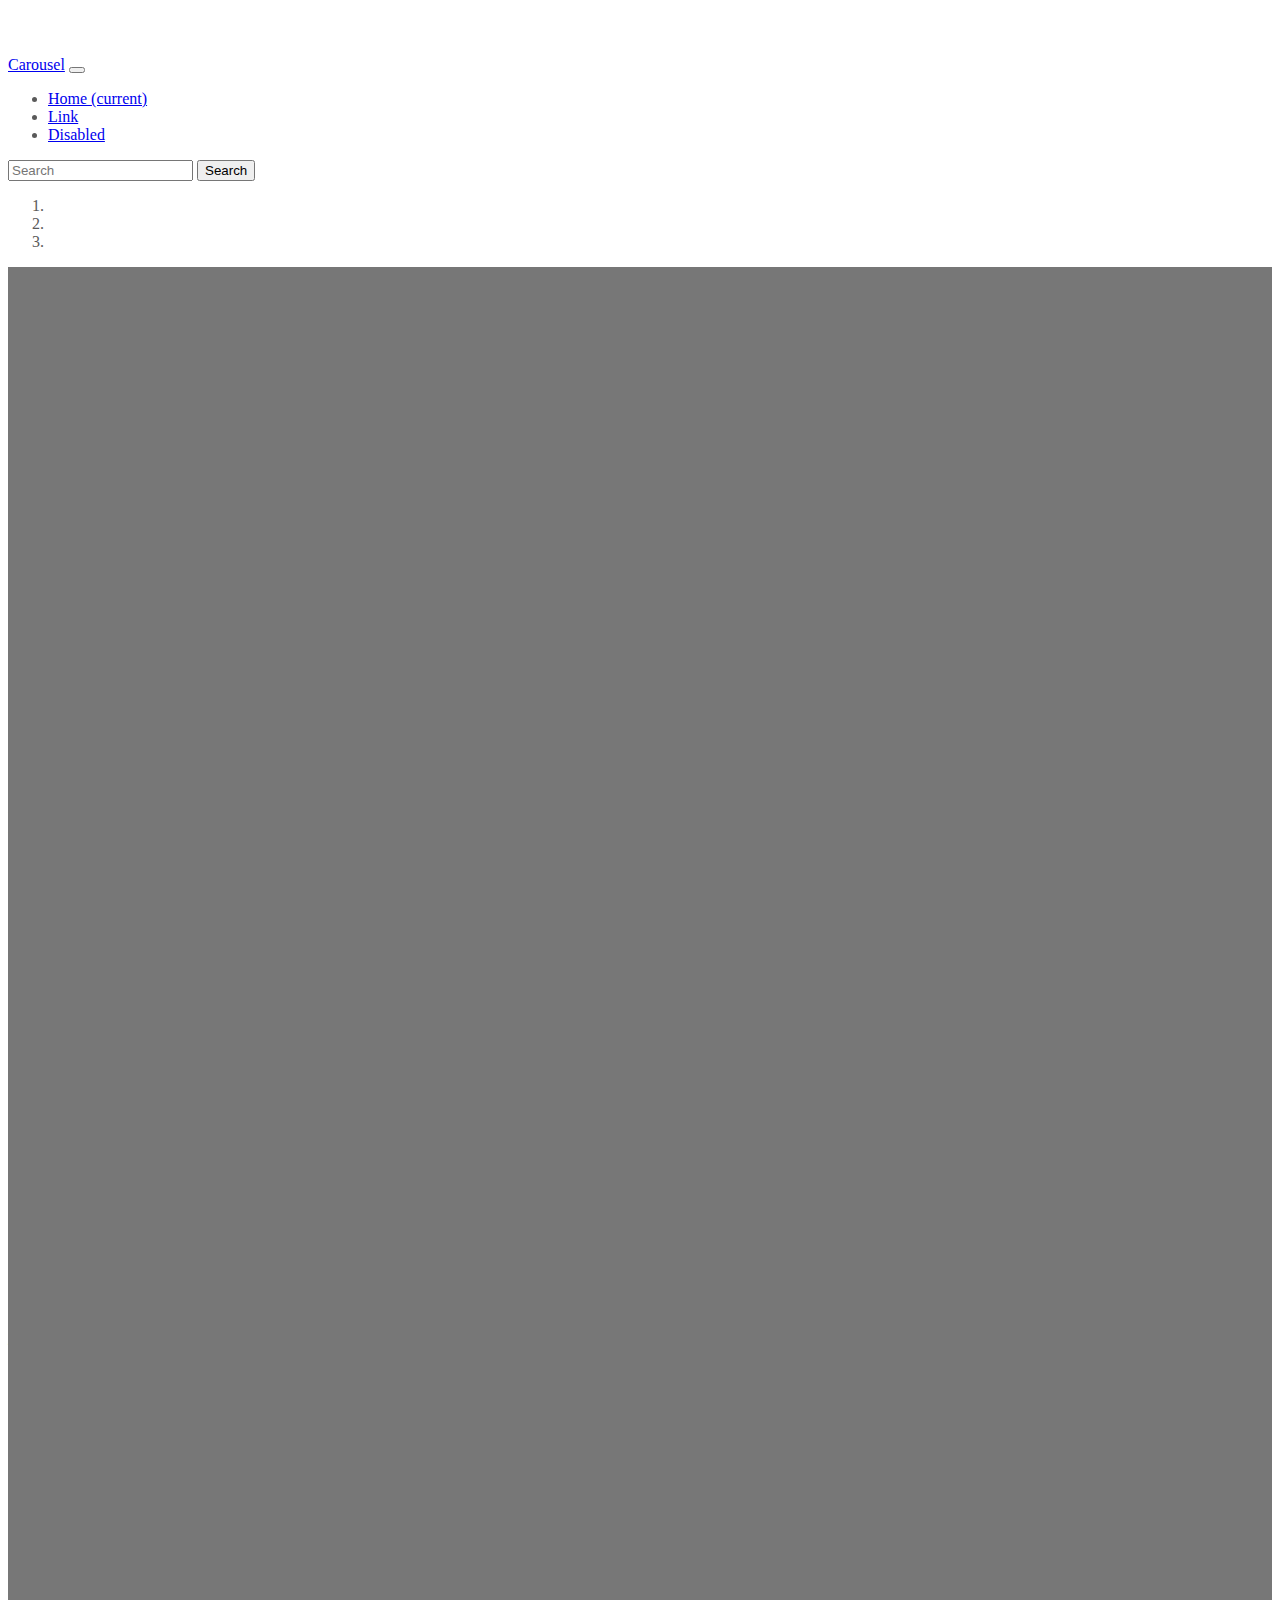
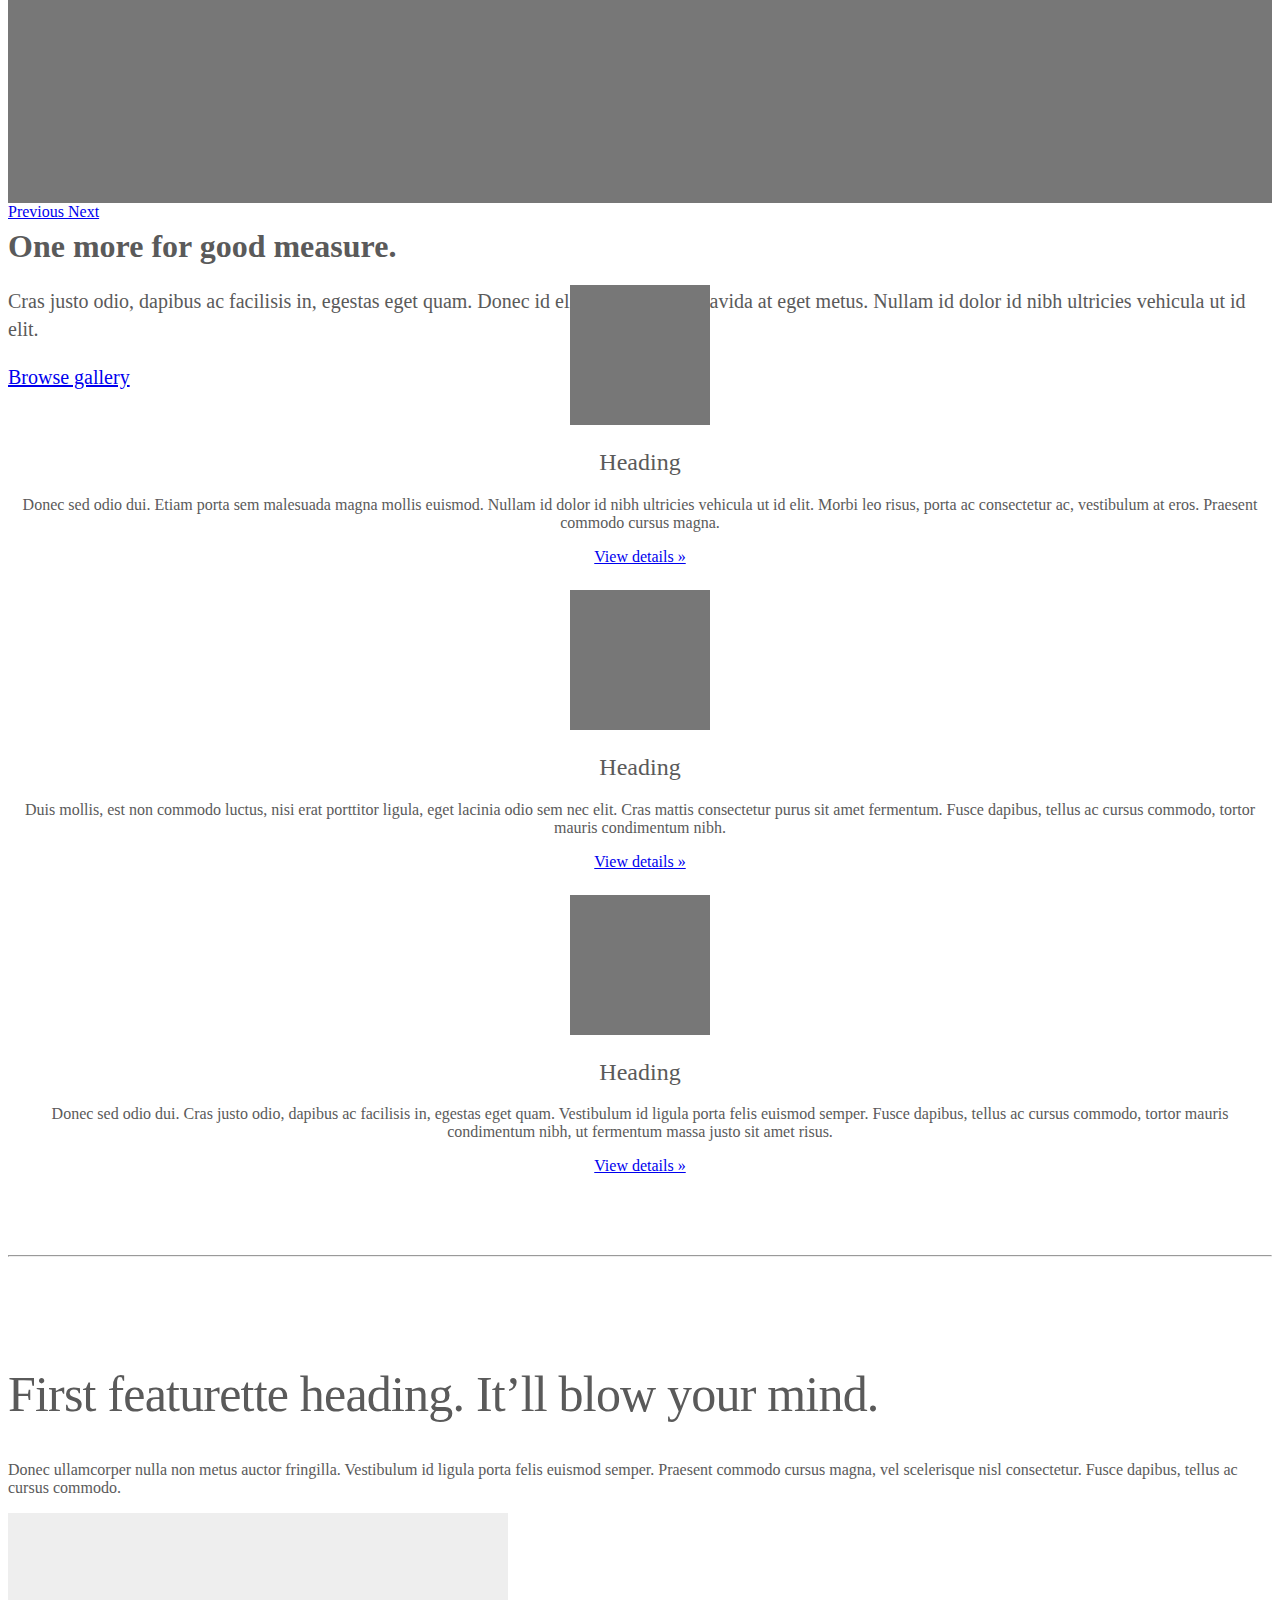
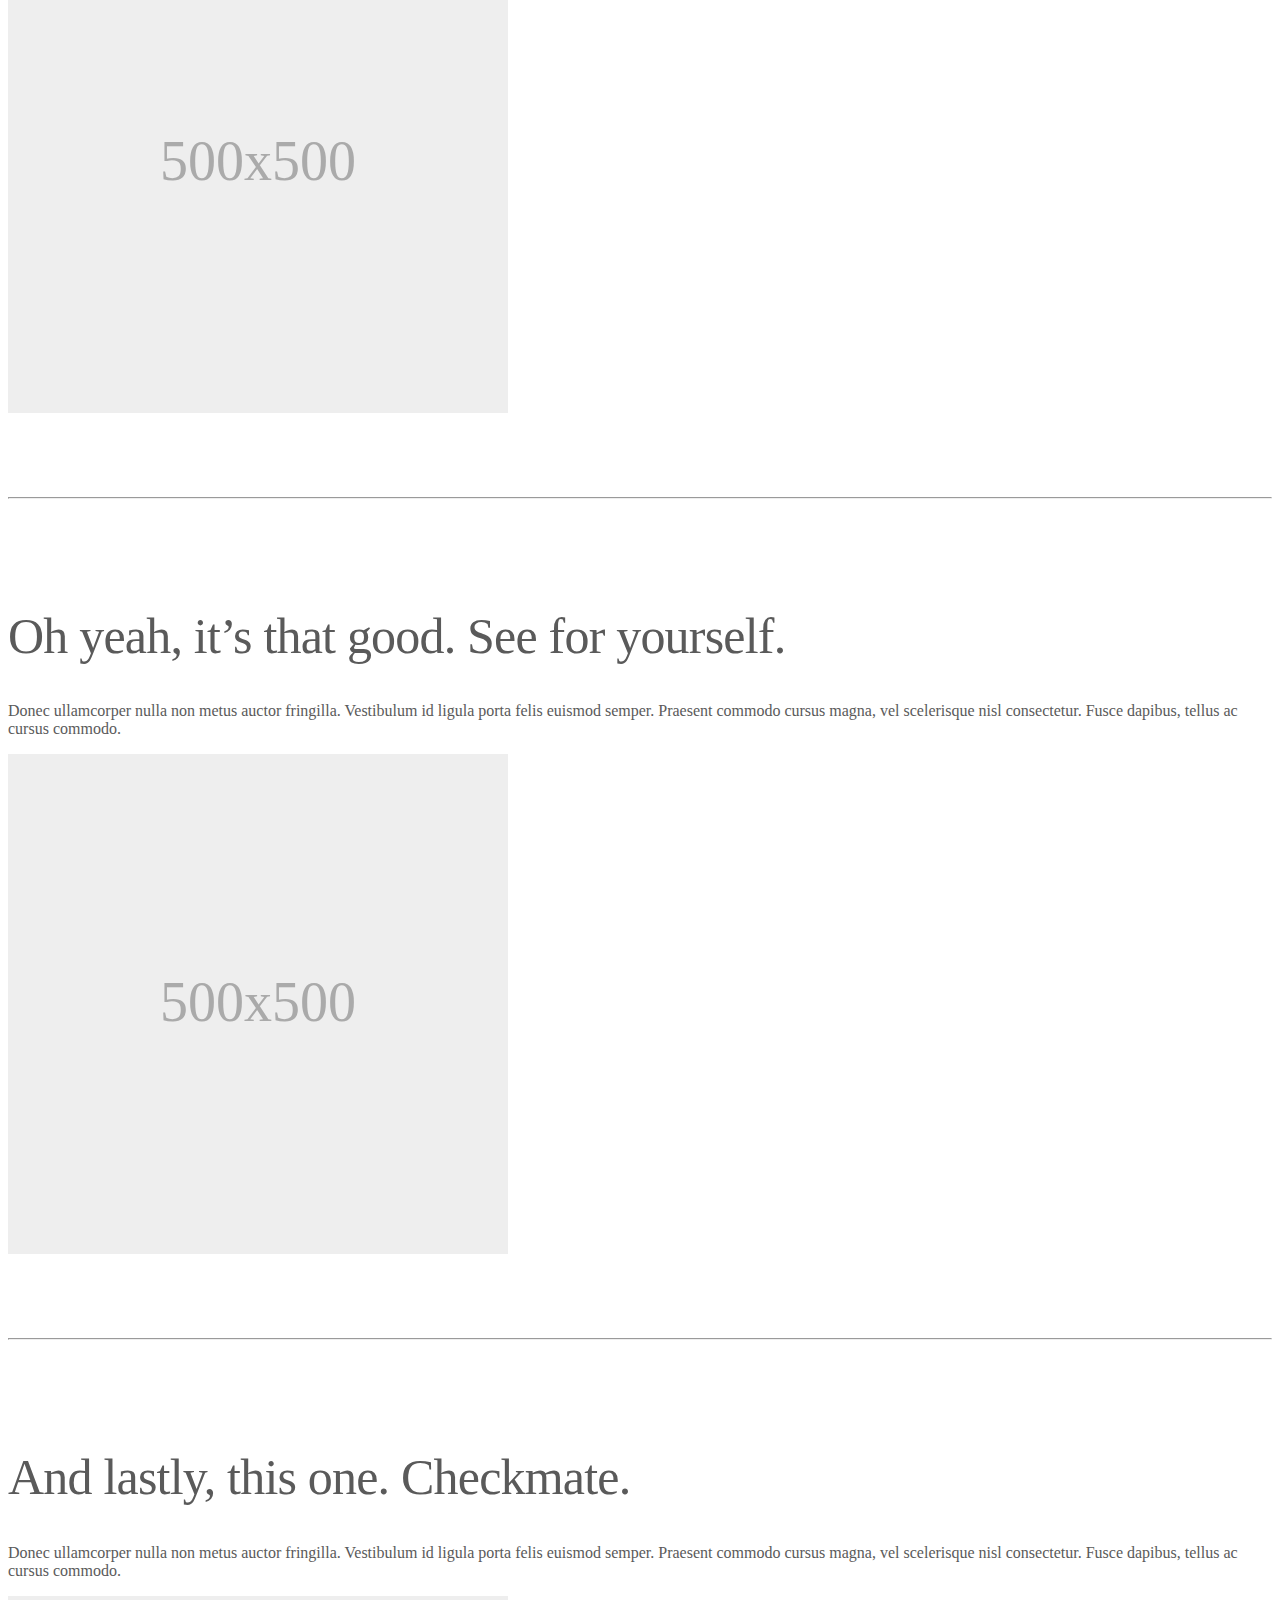
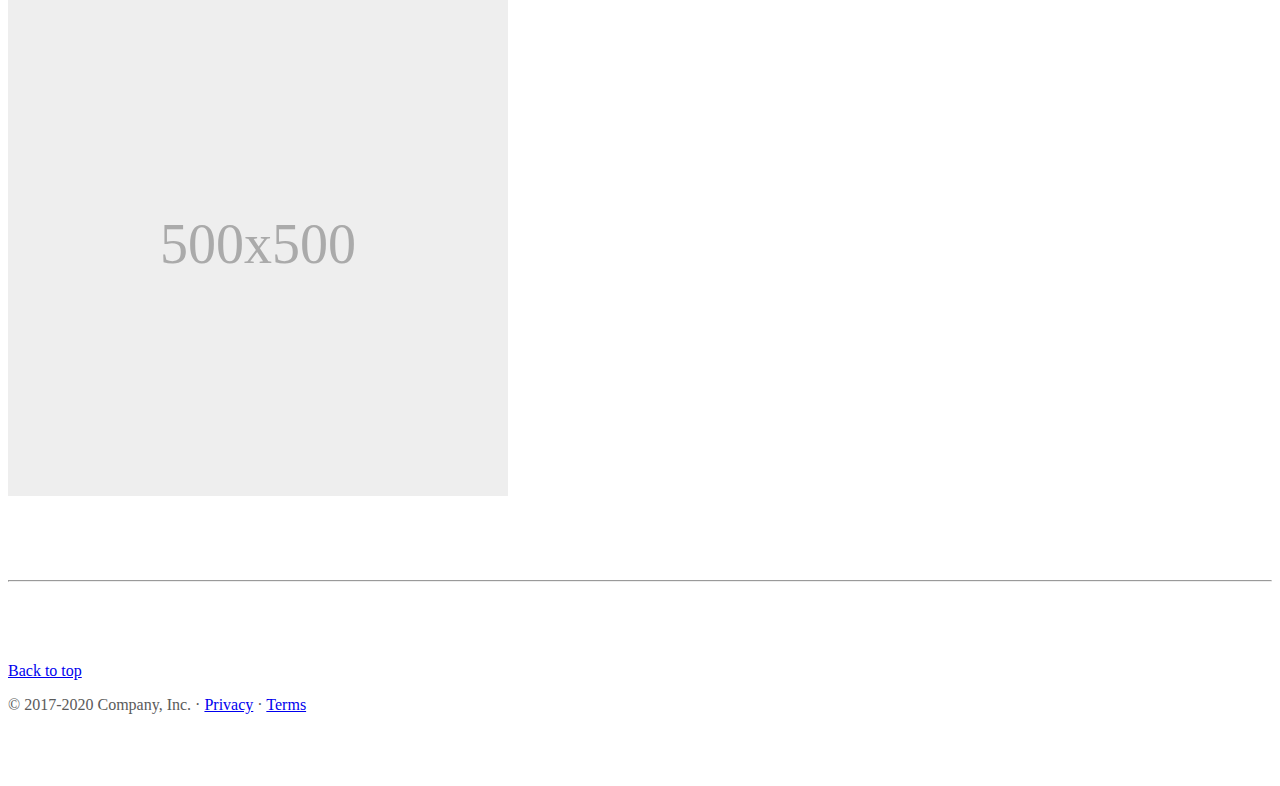
==== index.html @ 2aa05331 "Add files via upload" ====
<!doctype html>
<html lang="en">
  <head>
    <meta charset="utf-8">
    <meta name="viewport" content="width=device-width, initial-scale=1, shrink-to-fit=no">
    <meta name="description" content="">
    <meta name="author" content="Mark Otto, Jacob Thornton, and Bootstrap contributors">
    <meta name="generator" content="Jekyll v4.1.1">
    <title>Carousel Template · Bootstrap</title>

    <link rel="canonical" href="https://getbootstrap.com/docs/4.5/examples/carousel/">

    <!-- Bootstrap core CSS -->
<link href="../assets/dist/css/bootstrap.min.css" rel="stylesheet">

    <style>
      .bd-placeholder-img {
        font-size: 1.125rem;
        text-anchor: middle;
        -webkit-user-select: none;
        -moz-user-select: none;
        -ms-user-select: none;
        user-select: none;
      }

      @media (min-width: 768px) {
        .bd-placeholder-img-lg {
          font-size: 3.5rem;
        }
      }
    </style>
    <!-- Custom styles for this template -->
    <link href="carousel.css" rel="stylesheet">
  </head>
  <body>
    <header>
  <nav class="navbar navbar-expand-md navbar-dark fixed-top bg-dark">
    <a class="navbar-brand" href="#">Carousel</a>
    <button class="navbar-toggler" type="button" data-toggle="collapse" data-target="#navbarCollapse" aria-controls="navbarCollapse" aria-expanded="false" aria-label="Toggle navigation">
      <span class="navbar-toggler-icon"></span>
    </button>
    <div class="collapse navbar-collapse" id="navbarCollapse">
      <ul class="navbar-nav mr-auto">
        <li class="nav-item active">
          <a class="nav-link" href="#">Home <span class="sr-only">(current)</span></a>
        </li>
        <li class="nav-item">
          <a class="nav-link" href="#">Link</a>
        </li>
        <li class="nav-item">
          <a class="nav-link disabled" href="#" tabindex="-1" aria-disabled="true">Disabled</a>
        </li>
      </ul>
      <form class="form-inline mt-2 mt-md-0">
        <input class="form-control mr-sm-2" type="text" placeholder="Search" aria-label="Search">
        <button class="btn btn-outline-success my-2 my-sm-0" type="submit">Search</button>
      </form>
    </div>
  </nav>
</header>

<main role="main">

  <div id="myCarousel" class="carousel slide" data-ride="carousel">
    <ol class="carousel-indicators">
      <li data-target="#myCarousel" data-slide-to="0" class="active"></li>
      <li data-target="#myCarousel" data-slide-to="1"></li>
      <li data-target="#myCarousel" data-slide-to="2"></li>
    </ol>
    <div class="carousel-inner">
      <div class="carousel-item active">
        <svg class="bd-placeholder-img" width="100%" height="100%" xmlns="http://www.w3.org/2000/svg" preserveAspectRatio="xMidYMid slice" focusable="false" role="img"><rect width="100%" height="100%" fill="#777"/></svg>
        <div class="container">
          <div class="carousel-caption text-left">
            <h1>Example headline.</h1>
            <p>Cras justo odio, dapibus ac facilisis in, egestas eget quam. Donec id elit non mi porta gravida at eget metus. Nullam id dolor id nibh ultricies vehicula ut id elit.</p>
            <p><a class="btn btn-lg btn-primary" href="#" role="button">Sign up today</a></p>
          </div>
        </div>
      </div>
      <div class="carousel-item">
        <svg class="bd-placeholder-img" width="100%" height="100%" xmlns="http://www.w3.org/2000/svg" preserveAspectRatio="xMidYMid slice" focusable="false" role="img"><rect width="100%" height="100%" fill="#777"/></svg>
        <div class="container">
          <div class="carousel-caption">
            <h1>Another example headline.</h1>
            <p>Cras justo odio, dapibus ac facilisis in, egestas eget quam. Donec id elit non mi porta gravida at eget metus. Nullam id dolor id nibh ultricies vehicula ut id elit.</p>
            <p><a class="btn btn-lg btn-primary" href="#" role="button">Learn more</a></p>
          </div>
        </div>
      </div>
      <div class="carousel-item">
        <svg class="bd-placeholder-img" width="100%" height="100%" xmlns="http://www.w3.org/2000/svg" preserveAspectRatio="xMidYMid slice" focusable="false" role="img"><rect width="100%" height="100%" fill="#777"/></svg>
        <div class="container">
          <div class="carousel-caption text-right">
            <h1>One more for good measure.</h1>
            <p>Cras justo odio, dapibus ac facilisis in, egestas eget quam. Donec id elit non mi porta gravida at eget metus. Nullam id dolor id nibh ultricies vehicula ut id elit.</p>
            <p><a class="btn btn-lg btn-primary" href="#" role="button">Browse gallery</a></p>
          </div>
        </div>
      </div>
    </div>
    <a class="carousel-control-prev" href="#myCarousel" role="button" data-slide="prev">
      <span class="carousel-control-prev-icon" aria-hidden="true"></span>
      <span class="sr-only">Previous</span>
    </a>
    <a class="carousel-control-next" href="#myCarousel" role="button" data-slide="next">
      <span class="carousel-control-next-icon" aria-hidden="true"></span>
      <span class="sr-only">Next</span>
    </a>
  </div>


  <!-- Marketing messaging and featurettes
  ================================================== -->
  <!-- Wrap the rest of the page in another container to center all the content. -->

  <div class="container marketing">

    <!-- Three columns of text below the carousel -->
    <div class="row">
      <div class="col-lg-4">
        <svg class="bd-placeholder-img rounded-circle" width="140" height="140" xmlns="http://www.w3.org/2000/svg" preserveAspectRatio="xMidYMid slice" focusable="false" role="img" aria-label="Placeholder: 140x140"><title>Placeholder</title><rect width="100%" height="100%" fill="#777"/><text x="50%" y="50%" fill="#777" dy=".3em">140x140</text></svg>
        <h2>Heading</h2>
        <p>Donec sed odio dui. Etiam porta sem malesuada magna mollis euismod. Nullam id dolor id nibh ultricies vehicula ut id elit. Morbi leo risus, porta ac consectetur ac, vestibulum at eros. Praesent commodo cursus magna.</p>
        <p><a class="btn btn-secondary" href="#" role="button">View details &raquo;</a></p>
      </div><!-- /.col-lg-4 -->
      <div class="col-lg-4">
        <svg class="bd-placeholder-img rounded-circle" width="140" height="140" xmlns="http://www.w3.org/2000/svg" preserveAspectRatio="xMidYMid slice" focusable="false" role="img" aria-label="Placeholder: 140x140"><title>Placeholder</title><rect width="100%" height="100%" fill="#777"/><text x="50%" y="50%" fill="#777" dy=".3em">140x140</text></svg>
        <h2>Heading</h2>
        <p>Duis mollis, est non commodo luctus, nisi erat porttitor ligula, eget lacinia odio sem nec elit. Cras mattis consectetur purus sit amet fermentum. Fusce dapibus, tellus ac cursus commodo, tortor mauris condimentum nibh.</p>
        <p><a class="btn btn-secondary" href="#" role="button">View details &raquo;</a></p>
      </div><!-- /.col-lg-4 -->
      <div class="col-lg-4">
        <svg class="bd-placeholder-img rounded-circle" width="140" height="140" xmlns="http://www.w3.org/2000/svg" preserveAspectRatio="xMidYMid slice" focusable="false" role="img" aria-label="Placeholder: 140x140"><title>Placeholder</title><rect width="100%" height="100%" fill="#777"/><text x="50%" y="50%" fill="#777" dy=".3em">140x140</text></svg>
        <h2>Heading</h2>
        <p>Donec sed odio dui. Cras justo odio, dapibus ac facilisis in, egestas eget quam. Vestibulum id ligula porta felis euismod semper. Fusce dapibus, tellus ac cursus commodo, tortor mauris condimentum nibh, ut fermentum massa justo sit amet risus.</p>
        <p><a class="btn btn-secondary" href="#" role="button">View details &raquo;</a></p>
      </div><!-- /.col-lg-4 -->
    </div><!-- /.row -->


    <!-- START THE FEATURETTES -->

    <hr class="featurette-divider">

    <div class="row featurette">
      <div class="col-md-7">
        <h2 class="featurette-heading">First featurette heading. <span class="text-muted">It’ll blow your mind.</span></h2>
        <p class="lead">Donec ullamcorper nulla non metus auctor fringilla. Vestibulum id ligula porta felis euismod semper. Praesent commodo cursus magna, vel scelerisque nisl consectetur. Fusce dapibus, tellus ac cursus commodo.</p>
      </div>
      <div class="col-md-5">
        <svg class="bd-placeholder-img bd-placeholder-img-lg featurette-image img-fluid mx-auto" width="500" height="500" xmlns="http://www.w3.org/2000/svg" preserveAspectRatio="xMidYMid slice" focusable="false" role="img" aria-label="Placeholder: 500x500"><title>Placeholder</title><rect width="100%" height="100%" fill="#eee"/><text x="50%" y="50%" fill="#aaa" dy=".3em">500x500</text></svg>
      </div>
    </div>

    <hr class="featurette-divider">

    <div class="row featurette">
      <div class="col-md-7 order-md-2">
        <h2 class="featurette-heading">Oh yeah, it’s that good. <span class="text-muted">See for yourself.</span></h2>
        <p class="lead">Donec ullamcorper nulla non metus auctor fringilla. Vestibulum id ligula porta felis euismod semper. Praesent commodo cursus magna, vel scelerisque nisl consectetur. Fusce dapibus, tellus ac cursus commodo.</p>
      </div>
      <div class="col-md-5 order-md-1">
        <svg class="bd-placeholder-img bd-placeholder-img-lg featurette-image img-fluid mx-auto" width="500" height="500" xmlns="http://www.w3.org/2000/svg" preserveAspectRatio="xMidYMid slice" focusable="false" role="img" aria-label="Placeholder: 500x500"><title>Placeholder</title><rect width="100%" height="100%" fill="#eee"/><text x="50%" y="50%" fill="#aaa" dy=".3em">500x500</text></svg>
      </div>
    </div>

    <hr class="featurette-divider">

    <div class="row featurette">
      <div class="col-md-7">
        <h2 class="featurette-heading">And lastly, this one. <span class="text-muted">Checkmate.</span></h2>
        <p class="lead">Donec ullamcorper nulla non metus auctor fringilla. Vestibulum id ligula porta felis euismod semper. Praesent commodo cursus magna, vel scelerisque nisl consectetur. Fusce dapibus, tellus ac cursus commodo.</p>
      </div>
      <div class="col-md-5">
        <svg class="bd-placeholder-img bd-placeholder-img-lg featurette-image img-fluid mx-auto" width="500" height="500" xmlns="http://www.w3.org/2000/svg" preserveAspectRatio="xMidYMid slice" focusable="false" role="img" aria-label="Placeholder: 500x500"><title>Placeholder</title><rect width="100%" height="100%" fill="#eee"/><text x="50%" y="50%" fill="#aaa" dy=".3em">500x500</text></svg>
      </div>
    </div>

    <hr class="featurette-divider">

    <!-- /END THE FEATURETTES -->

  </div><!-- /.container -->


  <!-- FOOTER -->
  <footer class="container">
    <p class="float-right"><a href="#">Back to top</a></p>
    <p>&copy; 2017-2020 Company, Inc. &middot; <a href="#">Privacy</a> &middot; <a href="#">Terms</a></p>
  </footer>
</main>
<script src="https://code.jquery.com/jquery-3.5.1.slim.min.js" integrity="sha384-DfXdz2htPH0lsSSs5nCTpuj/zy4C+OGpamoFVy38MVBnE+IbbVYUew+OrCXaRkfj" crossorigin="anonymous"></script>
      <script>window.jQuery || document.write('<script src="../assets/js/vendor/jquery.slim.min.js"><\/script>')</script><script src="../assets/dist/js/bootstrap.bundle.min.js"></script>
</html>
---- carousel.css ----
/* GLOBAL STYLES
-------------------------------------------------- */
/* Padding below the footer and lighter body text */

body {
  padding-top: 3rem;
  padding-bottom: 3rem;
  color: #5a5a5a;
}


/* CUSTOMIZE THE CAROUSEL
-------------------------------------------------- */

/* Carousel base class */
.carousel {
  margin-bottom: 4rem;
}
/* Since positioning the image, we need to help out the caption */
.carousel-caption {
  bottom: 3rem;
  z-index: 10;
}

/* Declare heights because of positioning of img element */
.carousel-item {
  height: 32rem;
}
.carousel-item > img {
  position: absolute;
  top: 0;
  left: 0;
  min-width: 100%;
  height: 32rem;
}


/* MARKETING CONTENT
-------------------------------------------------- */

/* Center align the text within the three columns below the carousel */
.marketing .col-lg-4 {
  margin-bottom: 1.5rem;
  text-align: center;
}
.marketing h2 {
  font-weight: 400;
}
.marketing .col-lg-4 p {
  margin-right: .75rem;
  margin-left: .75rem;
}


/* Featurettes
------------------------- */

.featurette-divider {
  margin: 5rem 0; /* Space out the Bootstrap <hr> more */
}

/* Thin out the marketing headings */
.featurette-heading {
  font-weight: 300;
  line-height: 1;
  letter-spacing: -.05rem;
}


/* RESPONSIVE CSS
-------------------------------------------------- */

@media (min-width: 40em) {
  /* Bump up size of carousel content */
  .carousel-caption p {
    margin-bottom: 1.25rem;
    font-size: 1.25rem;
    line-height: 1.4;
  }

  .featurette-heading {
    font-size: 50px;
  }
}

@media (min-width: 62em) {
  .featurette-heading {
    margin-top: 7rem;
  }
}
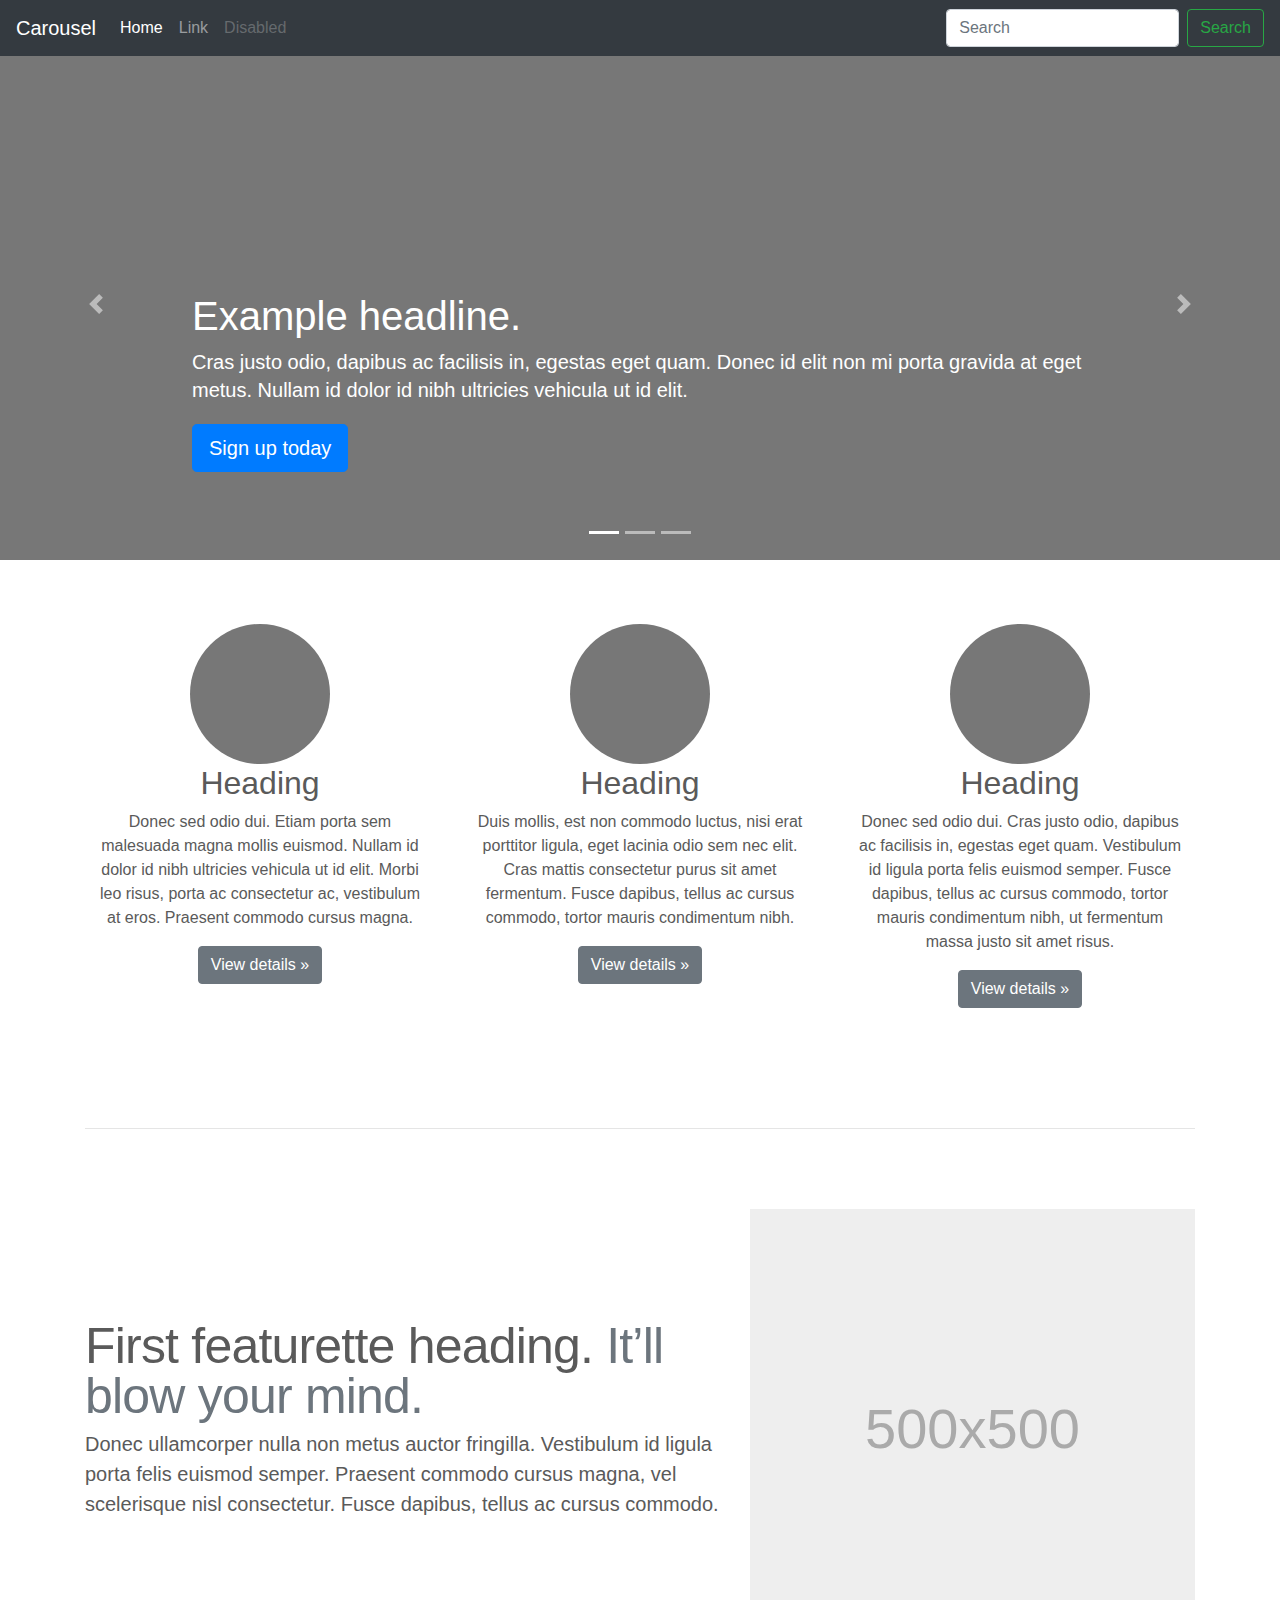
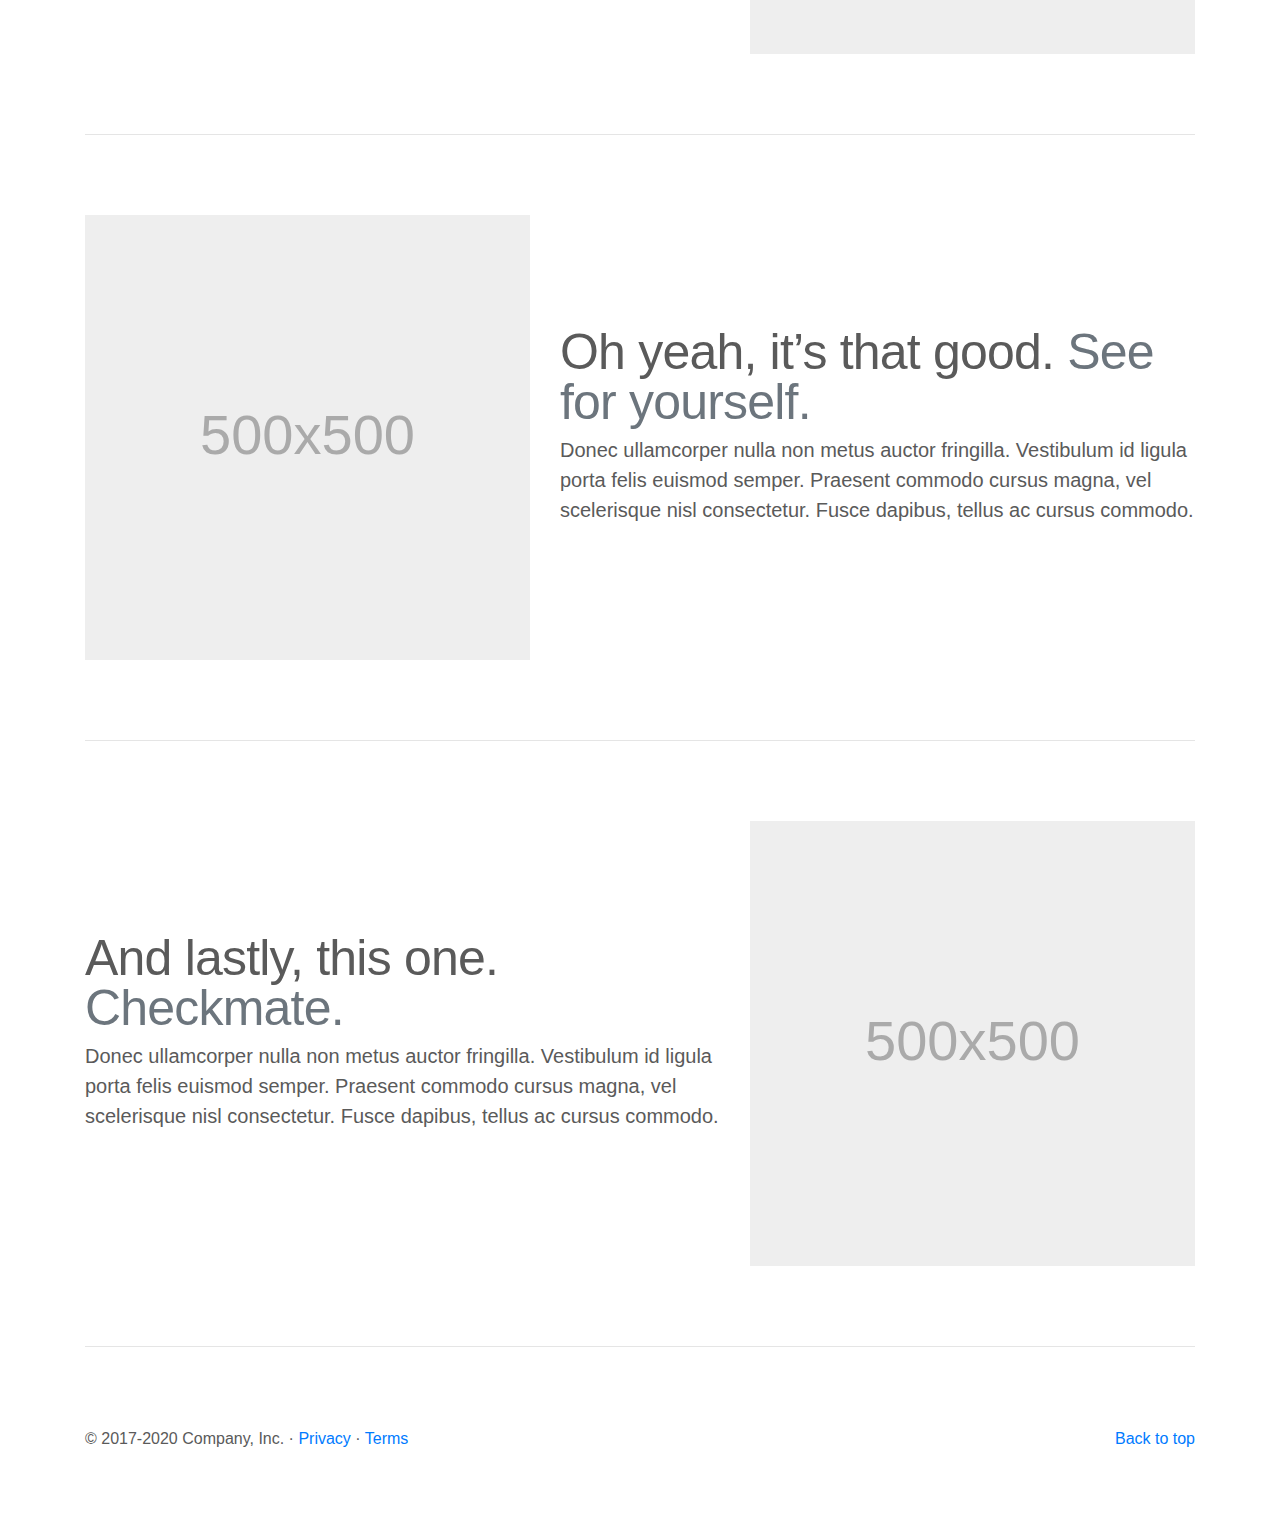
==== commit be61e3e7: "Add files via upload" ====
--- a/index.html
+++ b/index.html
@@ -11,7 +11,7 @@
     <link rel="canonical" href="https://getbootstrap.com/docs/4.5/examples/carousel/">
 
     <!-- Bootstrap core CSS -->
-<link href="../assets/dist/css/bootstrap.min.css" rel="stylesheet">
+ <link rel="stylesheet" href="https://stackpath.bootstrapcdn.com/bootstrap/4.3.1/css/bootstrap.min.css" integrity="sha384-ggOyR0iXCbMQv3Xipma34MD+dH/1fQ784/j6cY/iJTQUOhcWr7x9JvoRxT2MZw1T" crossorigin="anonymous">
 
     <style>
       .bd-placeholder-img {
@@ -190,6 +190,7 @@
     <p>&copy; 2017-2020 Company, Inc. &middot; <a href="#">Privacy</a> &middot; <a href="#">Terms</a></p>
   </footer>
 </main>
-<script src="https://code.jquery.com/jquery-3.5.1.slim.min.js" integrity="sha384-DfXdz2htPH0lsSSs5nCTpuj/zy4C+OGpamoFVy38MVBnE+IbbVYUew+OrCXaRkfj" crossorigin="anonymous"></script>
-      <script>window.jQuery || document.write('<script src="../assets/js/vendor/jquery.slim.min.js"><\/script>')</script><script src="../assets/dist/js/bootstrap.bundle.min.js"></script>
+<script src="https://code.jquery.com/jquery-3.3.1.slim.min.js" integrity="sha384-q8i/X+965DzO0rT7abK41JStQIAqVgRVzpbzo5smXKp4YfRvH+8abtTE1Pi6jizo" crossorigin="anonymous"></script>
+<script src="https://cdnjs.cloudflare.com/ajax/libs/popper.js/1.14.7/umd/popper.min.js" integrity="sha384-UO2eT0CpHqdSJQ6hJty5KVphtPhzWj9WO1clHTMGa3JDZwrnQq4sF86dIHNDz0W1" crossorigin="anonymous"></script>
+<script src="https://stackpath.bootstrapcdn.com/bootstrap/4.3.1/js/bootstrap.min.js" integrity="sha384-JjSmVgyd0p3pXB1rRibZUAYoIIy6OrQ6VrjIEaFf/nJGzIxFDsf4x0xIM+B07jRM" crossorigin="anonymous"></script></body>
 </html>
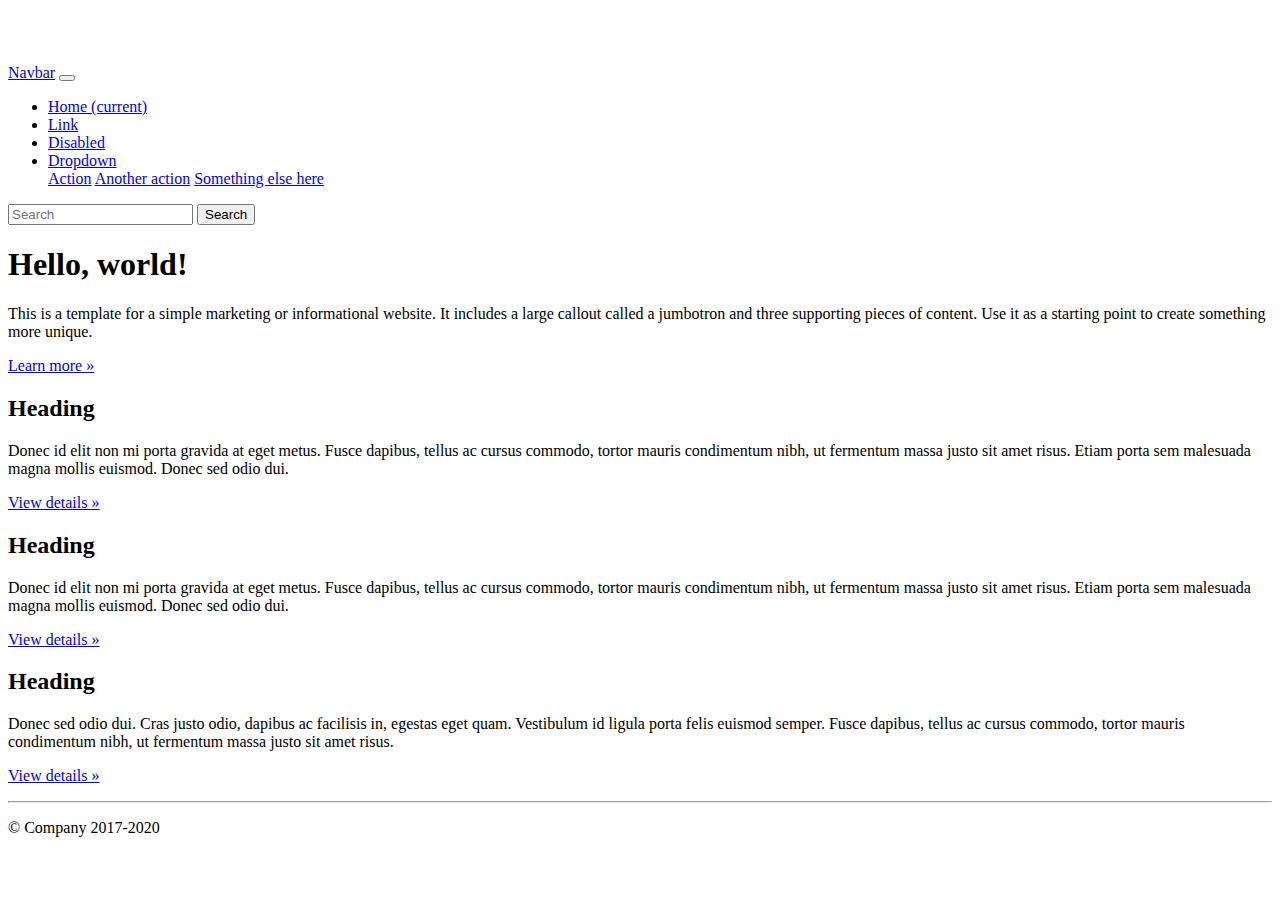
==== commit 32e4ff92: "Add files via upload" ====
--- a/index.html
+++ b/index.html
@@ -6,12 +6,12 @@
     <meta name="description" content="">
     <meta name="author" content="Mark Otto, Jacob Thornton, and Bootstrap contributors">
     <meta name="generator" content="Jekyll v4.1.1">
-    <title>Carousel Template · Bootstrap</title>
+    <title>Jumbotron Template · Bootstrap</title>
 
-    <link rel="canonical" href="https://getbootstrap.com/docs/4.5/examples/carousel/">
+    <link rel="canonical" href="https://getbootstrap.com/docs/4.5/examples/jumbotron/">
 
     <!-- Bootstrap core CSS -->
- <link rel="stylesheet" href="https://stackpath.bootstrapcdn.com/bootstrap/4.3.1/css/bootstrap.min.css" integrity="sha384-ggOyR0iXCbMQv3Xipma34MD+dH/1fQ784/j6cY/iJTQUOhcWr7x9JvoRxT2MZw1T" crossorigin="anonymous">
+<link href="../assets/dist/css/bootstrap.min.css" rel="stylesheet">
 
     <style>
       .bd-placeholder-img {
@@ -30,167 +30,82 @@
       }
     </style>
     <!-- Custom styles for this template -->
-    <link href="carousel.css" rel="stylesheet">
+    <link href="jumbotron.css" rel="stylesheet">
   </head>
   <body>
-    <header>
-  <nav class="navbar navbar-expand-md navbar-dark fixed-top bg-dark">
-    <a class="navbar-brand" href="#">Carousel</a>
-    <button class="navbar-toggler" type="button" data-toggle="collapse" data-target="#navbarCollapse" aria-controls="navbarCollapse" aria-expanded="false" aria-label="Toggle navigation">
-      <span class="navbar-toggler-icon"></span>
-    </button>
-    <div class="collapse navbar-collapse" id="navbarCollapse">
-      <ul class="navbar-nav mr-auto">
-        <li class="nav-item active">
-          <a class="nav-link" href="#">Home <span class="sr-only">(current)</span></a>
-        </li>
-        <li class="nav-item">
-          <a class="nav-link" href="#">Link</a>
-        </li>
-        <li class="nav-item">
-          <a class="nav-link disabled" href="#" tabindex="-1" aria-disabled="true">Disabled</a>
-        </li>
-      </ul>
-      <form class="form-inline mt-2 mt-md-0">
-        <input class="form-control mr-sm-2" type="text" placeholder="Search" aria-label="Search">
-        <button class="btn btn-outline-success my-2 my-sm-0" type="submit">Search</button>
-      </form>
-    </div>
-  </nav>
-</header>
+    <nav class="navbar navbar-expand-md navbar-dark fixed-top bg-dark">
+  <a class="navbar-brand" href="#">Navbar</a>
+  <button class="navbar-toggler" type="button" data-toggle="collapse" data-target="#navbarsExampleDefault" aria-controls="navbarsExampleDefault" aria-expanded="false" aria-label="Toggle navigation">
+    <span class="navbar-toggler-icon"></span>
+  </button>
+
+  <div class="collapse navbar-collapse" id="navbarsExampleDefault">
+    <ul class="navbar-nav mr-auto">
+      <li class="nav-item active">
+        <a class="nav-link" href="#">Home <span class="sr-only">(current)</span></a>
+      </li>
+      <li class="nav-item">
+        <a class="nav-link" href="#">Link</a>
+      </li>
+      <li class="nav-item">
+        <a class="nav-link disabled" href="#" tabindex="-1" aria-disabled="true">Disabled</a>
+      </li>
+      <li class="nav-item dropdown">
+        <a class="nav-link dropdown-toggle" href="#" id="dropdown01" data-toggle="dropdown" aria-haspopup="true" aria-expanded="false">Dropdown</a>
+        <div class="dropdown-menu" aria-labelledby="dropdown01">
+          <a class="dropdown-item" href="#">Action</a>
+          <a class="dropdown-item" href="#">Another action</a>
+          <a class="dropdown-item" href="#">Something else here</a>
+        </div>
+      </li>
+    </ul>
+    <form class="form-inline my-2 my-lg-0">
+      <input class="form-control mr-sm-2" type="text" placeholder="Search" aria-label="Search">
+      <button class="btn btn-outline-success my-2 my-sm-0" type="submit">Search</button>
+    </form>
+  </div>
+</nav>
 
 <main role="main">
 
-  <div id="myCarousel" class="carousel slide" data-ride="carousel">
-    <ol class="carousel-indicators">
-      <li data-target="#myCarousel" data-slide-to="0" class="active"></li>
-      <li data-target="#myCarousel" data-slide-to="1"></li>
-      <li data-target="#myCarousel" data-slide-to="2"></li>
-    </ol>
-    <div class="carousel-inner">
-      <div class="carousel-item active">
-        <svg class="bd-placeholder-img" width="100%" height="100%" xmlns="http://www.w3.org/2000/svg" preserveAspectRatio="xMidYMid slice" focusable="false" role="img"><rect width="100%" height="100%" fill="#777"/></svg>
-        <div class="container">
-          <div class="carousel-caption text-left">
-            <h1>Example headline.</h1>
-            <p>Cras justo odio, dapibus ac facilisis in, egestas eget quam. Donec id elit non mi porta gravida at eget metus. Nullam id dolor id nibh ultricies vehicula ut id elit.</p>
-            <p><a class="btn btn-lg btn-primary" href="#" role="button">Sign up today</a></p>
-          </div>
-        </div>
-      </div>
-      <div class="carousel-item">
-        <svg class="bd-placeholder-img" width="100%" height="100%" xmlns="http://www.w3.org/2000/svg" preserveAspectRatio="xMidYMid slice" focusable="false" role="img"><rect width="100%" height="100%" fill="#777"/></svg>
-        <div class="container">
-          <div class="carousel-caption">
-            <h1>Another example headline.</h1>
-            <p>Cras justo odio, dapibus ac facilisis in, egestas eget quam. Donec id elit non mi porta gravida at eget metus. Nullam id dolor id nibh ultricies vehicula ut id elit.</p>
-            <p><a class="btn btn-lg btn-primary" href="#" role="button">Learn more</a></p>
-          </div>
-        </div>
-      </div>
-      <div class="carousel-item">
-        <svg class="bd-placeholder-img" width="100%" height="100%" xmlns="http://www.w3.org/2000/svg" preserveAspectRatio="xMidYMid slice" focusable="false" role="img"><rect width="100%" height="100%" fill="#777"/></svg>
-        <div class="container">
-          <div class="carousel-caption text-right">
-            <h1>One more for good measure.</h1>
-            <p>Cras justo odio, dapibus ac facilisis in, egestas eget quam. Donec id elit non mi porta gravida at eget metus. Nullam id dolor id nibh ultricies vehicula ut id elit.</p>
-            <p><a class="btn btn-lg btn-primary" href="#" role="button">Browse gallery</a></p>
-          </div>
-        </div>
-      </div>
+  <!-- Main jumbotron for a primary marketing message or call to action -->
+  <div class="jumbotron">
+    <div class="container">
+      <h1 class="display-3">Hello, world!</h1>
+      <p>This is a template for a simple marketing or informational website. It includes a large callout called a jumbotron and three supporting pieces of content. Use it as a starting point to create something more unique.</p>
+      <p><a class="btn btn-primary btn-lg" href="#" role="button">Learn more &raquo;</a></p>
     </div>
-    <a class="carousel-control-prev" href="#myCarousel" role="button" data-slide="prev">
-      <span class="carousel-control-prev-icon" aria-hidden="true"></span>
-      <span class="sr-only">Previous</span>
-    </a>
-    <a class="carousel-control-next" href="#myCarousel" role="button" data-slide="next">
-      <span class="carousel-control-next-icon" aria-hidden="true"></span>
-      <span class="sr-only">Next</span>
-    </a>
   </div>
 
-
-  <!-- Marketing messaging and featurettes
-  ================================================== -->
-  <!-- Wrap the rest of the page in another container to center all the content. -->
-
-  <div class="container marketing">
-
-    <!-- Three columns of text below the carousel -->
+  <div class="container">
+    <!-- Example row of columns -->
     <div class="row">
-      <div class="col-lg-4">
-        <svg class="bd-placeholder-img rounded-circle" width="140" height="140" xmlns="http://www.w3.org/2000/svg" preserveAspectRatio="xMidYMid slice" focusable="false" role="img" aria-label="Placeholder: 140x140"><title>Placeholder</title><rect width="100%" height="100%" fill="#777"/><text x="50%" y="50%" fill="#777" dy=".3em">140x140</text></svg>
+      <div class="col-md-4">
         <h2>Heading</h2>
-        <p>Donec sed odio dui. Etiam porta sem malesuada magna mollis euismod. Nullam id dolor id nibh ultricies vehicula ut id elit. Morbi leo risus, porta ac consectetur ac, vestibulum at eros. Praesent commodo cursus magna.</p>
+        <p>Donec id elit non mi porta gravida at eget metus. Fusce dapibus, tellus ac cursus commodo, tortor mauris condimentum nibh, ut fermentum massa justo sit amet risus. Etiam porta sem malesuada magna mollis euismod. Donec sed odio dui. </p>
         <p><a class="btn btn-secondary" href="#" role="button">View details &raquo;</a></p>
-      </div><!-- /.col-lg-4 -->
-      <div class="col-lg-4">
-        <svg class="bd-placeholder-img rounded-circle" width="140" height="140" xmlns="http://www.w3.org/2000/svg" preserveAspectRatio="xMidYMid slice" focusable="false" role="img" aria-label="Placeholder: 140x140"><title>Placeholder</title><rect width="100%" height="100%" fill="#777"/><text x="50%" y="50%" fill="#777" dy=".3em">140x140</text></svg>
+      </div>
+      <div class="col-md-4">
         <h2>Heading</h2>
-        <p>Duis mollis, est non commodo luctus, nisi erat porttitor ligula, eget lacinia odio sem nec elit. Cras mattis consectetur purus sit amet fermentum. Fusce dapibus, tellus ac cursus commodo, tortor mauris condimentum nibh.</p>
+        <p>Donec id elit non mi porta gravida at eget metus. Fusce dapibus, tellus ac cursus commodo, tortor mauris condimentum nibh, ut fermentum massa justo sit amet risus. Etiam porta sem malesuada magna mollis euismod. Donec sed odio dui. </p>
         <p><a class="btn btn-secondary" href="#" role="button">View details &raquo;</a></p>
-      </div><!-- /.col-lg-4 -->
-      <div class="col-lg-4">
-        <svg class="bd-placeholder-img rounded-circle" width="140" height="140" xmlns="http://www.w3.org/2000/svg" preserveAspectRatio="xMidYMid slice" focusable="false" role="img" aria-label="Placeholder: 140x140"><title>Placeholder</title><rect width="100%" height="100%" fill="#777"/><text x="50%" y="50%" fill="#777" dy=".3em">140x140</text></svg>
+      </div>
+      <div class="col-md-4">
         <h2>Heading</h2>
         <p>Donec sed odio dui. Cras justo odio, dapibus ac facilisis in, egestas eget quam. Vestibulum id ligula porta felis euismod semper. Fusce dapibus, tellus ac cursus commodo, tortor mauris condimentum nibh, ut fermentum massa justo sit amet risus.</p>
         <p><a class="btn btn-secondary" href="#" role="button">View details &raquo;</a></p>
-      </div><!-- /.col-lg-4 -->
-    </div><!-- /.row -->
-
-
-    <!-- START THE FEATURETTES -->
-
-    <hr class="featurette-divider">
-
-    <div class="row featurette">
-      <div class="col-md-7">
-        <h2 class="featurette-heading">First featurette heading. <span class="text-muted">It’ll blow your mind.</span></h2>
-        <p class="lead">Donec ullamcorper nulla non metus auctor fringilla. Vestibulum id ligula porta felis euismod semper. Praesent commodo cursus magna, vel scelerisque nisl consectetur. Fusce dapibus, tellus ac cursus commodo.</p>
-      </div>
-      <div class="col-md-5">
-        <svg class="bd-placeholder-img bd-placeholder-img-lg featurette-image img-fluid mx-auto" width="500" height="500" xmlns="http://www.w3.org/2000/svg" preserveAspectRatio="xMidYMid slice" focusable="false" role="img" aria-label="Placeholder: 500x500"><title>Placeholder</title><rect width="100%" height="100%" fill="#eee"/><text x="50%" y="50%" fill="#aaa" dy=".3em">500x500</text></svg>
       </div>
     </div>
 
-    <hr class="featurette-divider">
+    <hr>
 
-    <div class="row featurette">
-      <div class="col-md-7 order-md-2">
-        <h2 class="featurette-heading">Oh yeah, it’s that good. <span class="text-muted">See for yourself.</span></h2>
-        <p class="lead">Donec ullamcorper nulla non metus auctor fringilla. Vestibulum id ligula porta felis euismod semper. Praesent commodo cursus magna, vel scelerisque nisl consectetur. Fusce dapibus, tellus ac cursus commodo.</p>
-      </div>
-      <div class="col-md-5 order-md-1">
-        <svg class="bd-placeholder-img bd-placeholder-img-lg featurette-image img-fluid mx-auto" width="500" height="500" xmlns="http://www.w3.org/2000/svg" preserveAspectRatio="xMidYMid slice" focusable="false" role="img" aria-label="Placeholder: 500x500"><title>Placeholder</title><rect width="100%" height="100%" fill="#eee"/><text x="50%" y="50%" fill="#aaa" dy=".3em">500x500</text></svg>
-      </div>
-    </div>
+  </div> <!-- /container -->
 
-    <hr class="featurette-divider">
+</main>
 
-    <div class="row featurette">
-      <div class="col-md-7">
-        <h2 class="featurette-heading">And lastly, this one. <span class="text-muted">Checkmate.</span></h2>
-        <p class="lead">Donec ullamcorper nulla non metus auctor fringilla. Vestibulum id ligula porta felis euismod semper. Praesent commodo cursus magna, vel scelerisque nisl consectetur. Fusce dapibus, tellus ac cursus commodo.</p>
-      </div>
-      <div class="col-md-5">
-        <svg class="bd-placeholder-img bd-placeholder-img-lg featurette-image img-fluid mx-auto" width="500" height="500" xmlns="http://www.w3.org/2000/svg" preserveAspectRatio="xMidYMid slice" focusable="false" role="img" aria-label="Placeholder: 500x500"><title>Placeholder</title><rect width="100%" height="100%" fill="#eee"/><text x="50%" y="50%" fill="#aaa" dy=".3em">500x500</text></svg>
-      </div>
-    </div>
-
-    <hr class="featurette-divider">
-
-    <!-- /END THE FEATURETTES -->
-
-  </div><!-- /.container -->
-
-
-  <!-- FOOTER -->
-  <footer class="container">
-    <p class="float-right"><a href="#">Back to top</a></p>
-    <p>&copy; 2017-2020 Company, Inc. &middot; <a href="#">Privacy</a> &middot; <a href="#">Terms</a></p>
-  </footer>
-</main>
-<script src="https://code.jquery.com/jquery-3.3.1.slim.min.js" integrity="sha384-q8i/X+965DzO0rT7abK41JStQIAqVgRVzpbzo5smXKp4YfRvH+8abtTE1Pi6jizo" crossorigin="anonymous"></script>
-<script src="https://cdnjs.cloudflare.com/ajax/libs/popper.js/1.14.7/umd/popper.min.js" integrity="sha384-UO2eT0CpHqdSJQ6hJty5KVphtPhzWj9WO1clHTMGa3JDZwrnQq4sF86dIHNDz0W1" crossorigin="anonymous"></script>
-<script src="https://stackpath.bootstrapcdn.com/bootstrap/4.3.1/js/bootstrap.min.js" integrity="sha384-JjSmVgyd0p3pXB1rRibZUAYoIIy6OrQ6VrjIEaFf/nJGzIxFDsf4x0xIM+B07jRM" crossorigin="anonymous"></script></body>
+<footer class="container">
+  <p>&copy; Company 2017-2020</p>
+</footer>
+<script src="https://code.jquery.com/jquery-3.5.1.slim.min.js" integrity="sha384-DfXdz2htPH0lsSSs5nCTpuj/zy4C+OGpamoFVy38MVBnE+IbbVYUew+OrCXaRkfj" crossorigin="anonymous"></script>
+      <script>window.jQuery || document.write('<script src="../assets/js/vendor/jquery.slim.min.js"><\/script>')</script><script src="../assets/dist/js/bootstrap.bundle.min.js"></script>
 </html>
--- a/jumbotron.css
+++ b/jumbotron.css
@@ -0,0 +1,4 @@
+/* Move down content because we have a fixed navbar that is 3.5rem tall */
+body {
+  padding-top: 3.5rem;
+}
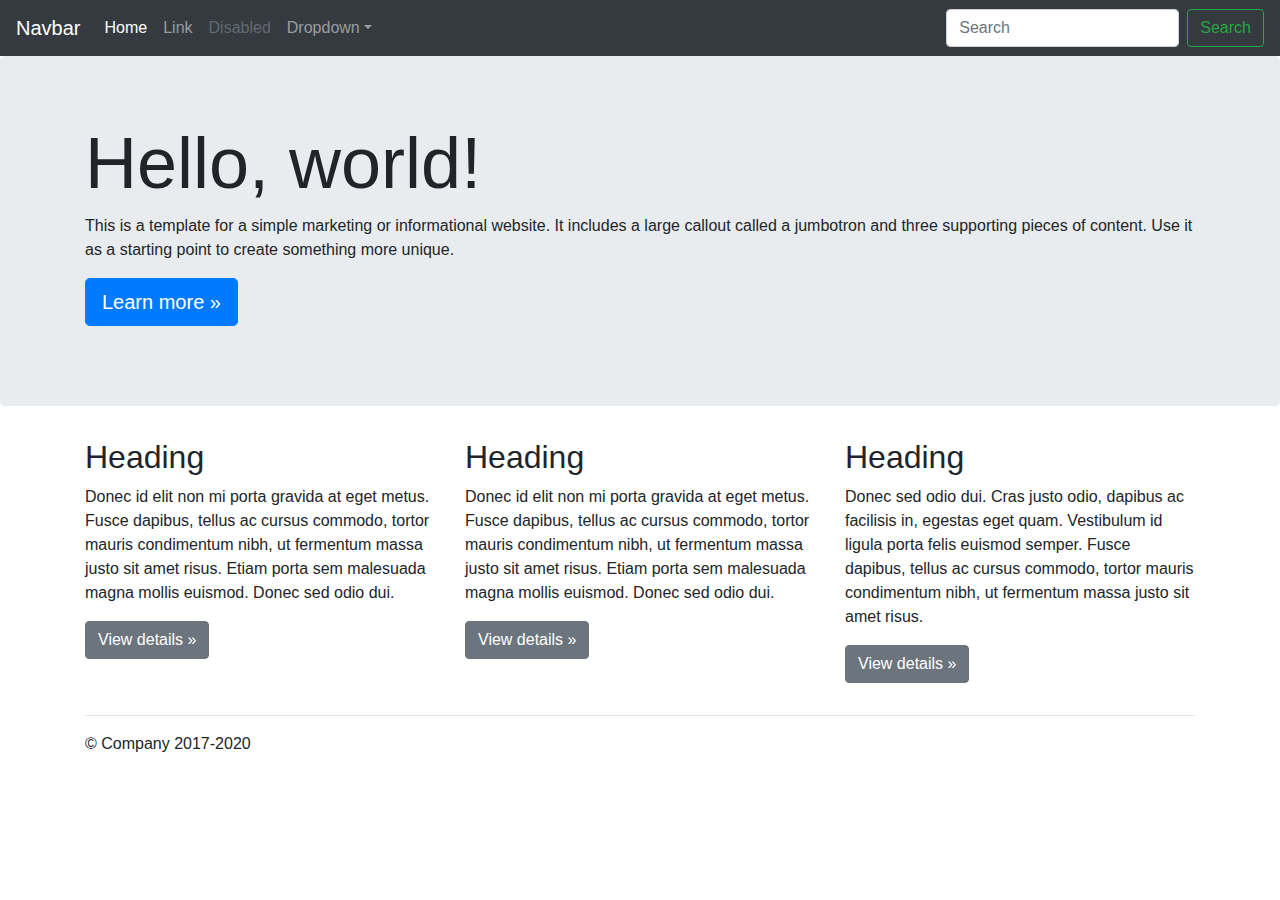
==== commit 414ffdb2: "Add files via upload" ====
--- a/index.html
+++ b/index.html
@@ -11,7 +11,7 @@
     <link rel="canonical" href="https://getbootstrap.com/docs/4.5/examples/jumbotron/">
 
     <!-- Bootstrap core CSS -->
-<link href="../assets/dist/css/bootstrap.min.css" rel="stylesheet">
+    <link rel="stylesheet" href="https://stackpath.bootstrapcdn.com/bootstrap/4.3.1/css/bootstrap.min.css" integrity="sha384-ggOyR0iXCbMQv3Xipma34MD+dH/1fQ784/j6cY/iJTQUOhcWr7x9JvoRxT2MZw1T" crossorigin="anonymous">
 
     <style>
       .bd-placeholder-img {
@@ -106,6 +106,7 @@
 <footer class="container">
   <p>&copy; Company 2017-2020</p>
 </footer>
-<script src="https://code.jquery.com/jquery-3.5.1.slim.min.js" integrity="sha384-DfXdz2htPH0lsSSs5nCTpuj/zy4C+OGpamoFVy38MVBnE+IbbVYUew+OrCXaRkfj" crossorigin="anonymous"></script>
-      <script>window.jQuery || document.write('<script src="../assets/js/vendor/jquery.slim.min.js"><\/script>')</script><script src="../assets/dist/js/bootstrap.bundle.min.js"></script>
+<script src="https://code.jquery.com/jquery-3.3.1.slim.min.js" integrity="sha384-q8i/X+965DzO0rT7abK41JStQIAqVgRVzpbzo5smXKp4YfRvH+8abtTE1Pi6jizo" crossorigin="anonymous"></script>
+<script src="https://cdnjs.cloudflare.com/ajax/libs/popper.js/1.14.7/umd/popper.min.js" integrity="sha384-UO2eT0CpHqdSJQ6hJty5KVphtPhzWj9WO1clHTMGa3JDZwrnQq4sF86dIHNDz0W1" crossorigin="anonymous"></script>
+<script src="https://stackpath.bootstrapcdn.com/bootstrap/4.3.1/js/bootstrap.min.js" integrity="sha384-JjSmVgyd0p3pXB1rRibZUAYoIIy6OrQ6VrjIEaFf/nJGzIxFDsf4x0xIM+B07jRM" crossorigin="anonymous"></script>
 </html>
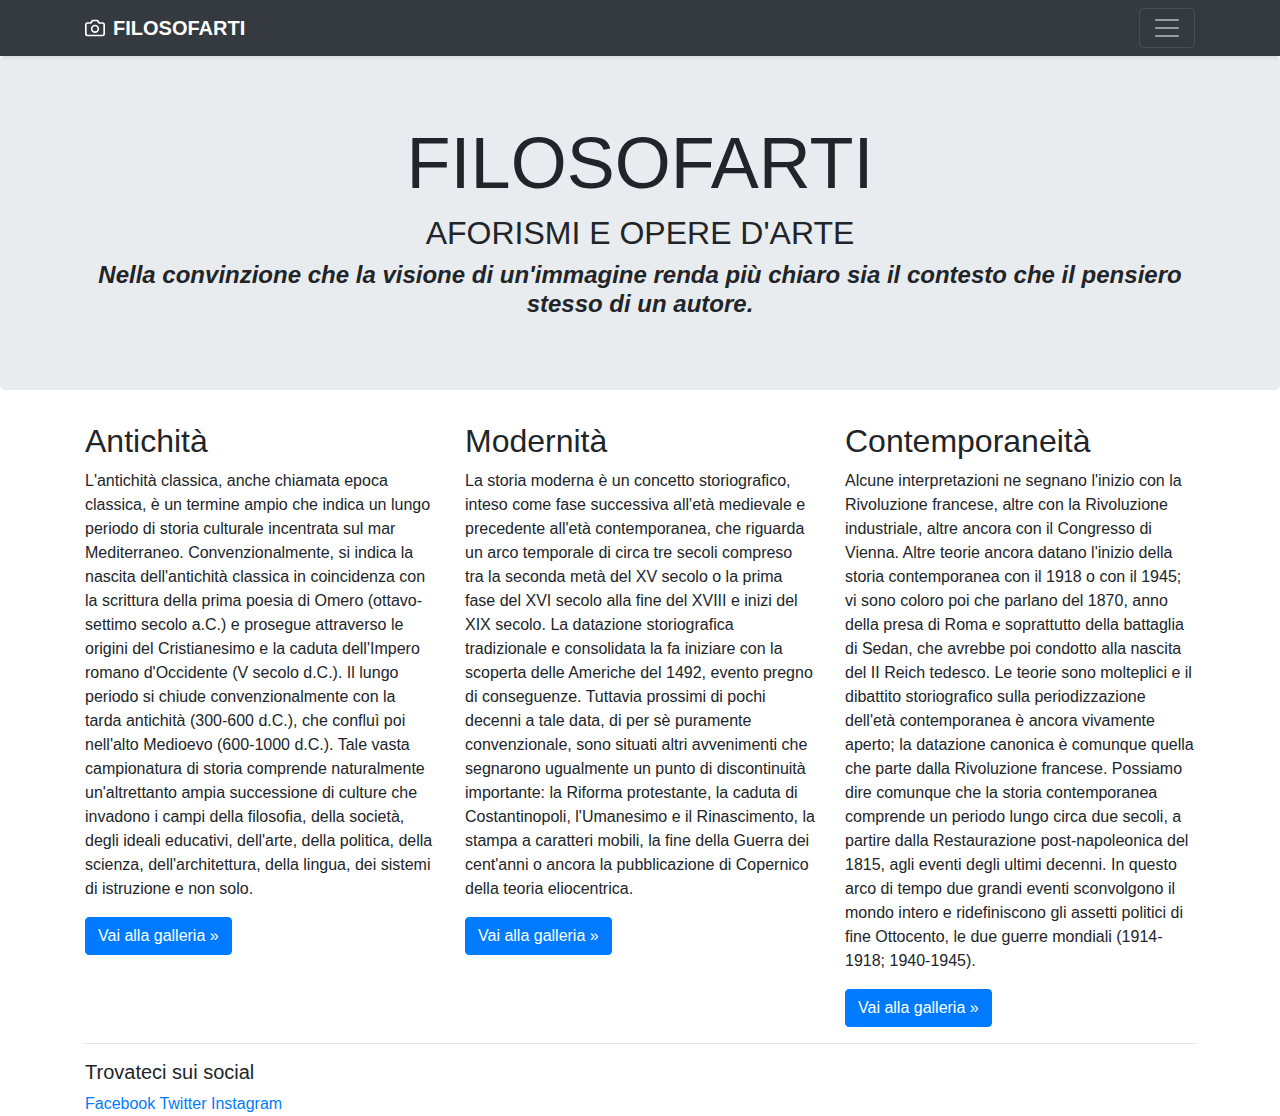
==== commit 4aac5b36: "Add files via upload" ====
--- a/index.html
+++ b/index.html
@@ -32,48 +32,51 @@
     <!-- Custom styles for this template -->
     <link href="jumbotron.css" rel="stylesheet">
   </head>
-  <body>
-    <nav class="navbar navbar-expand-md navbar-dark fixed-top bg-dark">
-  <a class="navbar-brand" href="#">Navbar</a>
-  <button class="navbar-toggler" type="button" data-toggle="collapse" data-target="#navbarsExampleDefault" aria-controls="navbarsExampleDefault" aria-expanded="false" aria-label="Toggle navigation">
-    <span class="navbar-toggler-icon"></span>
-  </button>
+<body>
+<header>
+ <div class="collapse bg-dark" id="navbarHeader">
+    <div class="container">
+      <div class="row">
+        <div class="col-sm-8 col-md-7 py-4">
+          <h4 class="text-white">Chi siamo</h4>
+          <p class="text-muted">CIAO! Siamo Giulia Mistretta, Giulia Campo e Federica Sciangula, tre studentesse dell'Università degli studi di Palermo che condividono, oltre all'amore per il proprio lavoro, la passione per l'arte e la letteratura. Questo ha motivato la nosta scelta riguardo al tema di questo sito web: intendiamo proporre agli utenti un percorso suggestivo tra filosofia e opere d'arte.</p>
+        </div>
+        <div class="col-sm-4 offset-md-1 py-4">
+          <h4 class="text-white">Contatti</h4>
+          <ul class="list-unstyled">
+            <li><a href="#" class="text-white">Instagram</a></li>
+            <li><a href="#" class="text-white">Facebook</a></li>
+            <li><a href="#" class="text-white">Email</a></li>
+          </ul>
+        </div>
+      </div>
+    </div>
+  </div>
+  <div class="navbar navbar-dark bg-dark shadow-sm">
+    <div class="container d-flex justify-content-between">
+      <a href="#" class="navbar-brand d-flex align-items-center">
+        <svg xmlns="http://www.w3.org/2000/svg" width="20" height="20" fill="none" stroke="currentColor" stroke-linecap="round" stroke-linejoin="round" stroke-width="2" aria-hidden="true" class="mr-2" viewBox="0 0 24 24" focusable="false"><path d="M23 19a2 2 0 0 1-2 2H3a2 2 0 0 1-2-2V8a2 2 0 0 1 2-2h4l2-3h6l2 3h4a2 2 0 0 1 2 2z"/><circle cx="12" cy="13" r="4"/></svg>
+        <strong>FILOSOFARTI</strong>
+      </a>
+      <button class="navbar-toggler" type="button" data-toggle="collapse" data-target="#navbarHeader" aria-controls="navbarHeader" aria-expanded="false" aria-label="Toggle navigation">
+        <span class="navbar-toggler-icon"></span>
+      </button>
+    </div>
+  </div>
+ 
 
-  <div class="collapse navbar-collapse" id="navbarsExampleDefault">
-    <ul class="navbar-nav mr-auto">
-      <li class="nav-item active">
-        <a class="nav-link" href="#">Home <span class="sr-only">(current)</span></a>
-      </li>
-      <li class="nav-item">
-        <a class="nav-link" href="#">Link</a>
-      </li>
-      <li class="nav-item">
-        <a class="nav-link disabled" href="#" tabindex="-1" aria-disabled="true">Disabled</a>
-      </li>
-      <li class="nav-item dropdown">
-        <a class="nav-link dropdown-toggle" href="#" id="dropdown01" data-toggle="dropdown" aria-haspopup="true" aria-expanded="false">Dropdown</a>
-        <div class="dropdown-menu" aria-labelledby="dropdown01">
-          <a class="dropdown-item" href="#">Action</a>
-          <a class="dropdown-item" href="#">Another action</a>
-          <a class="dropdown-item" href="#">Something else here</a>
-        </div>
-      </li>
-    </ul>
-    <form class="form-inline my-2 my-lg-0">
-      <input class="form-control mr-sm-2" type="text" placeholder="Search" aria-label="Search">
-      <button class="btn btn-outline-success my-2 my-sm-0" type="submit">Search</button>
-    </form>
-  </div>
-</nav>
+</header>
+
 
 <main role="main">
 
   <!-- Main jumbotron for a primary marketing message or call to action -->
-  <div class="jumbotron">
+<div class="jumbotron"  style="background-image: url(https://2.bp.blogspot.com/-6XhkHQun-vo/UxYRyKOTd-I/AAAAAAAAhXE/RUNms1umCfo/s1600/impression-sunrise.jpg); background-size: 150% 150%;">
+
     <div class="container">
-      <h1 class="display-3">Hello, world!</h1>
-      <p>This is a template for a simple marketing or informational website. It includes a large callout called a jumbotron and three supporting pieces of content. Use it as a starting point to create something more unique.</p>
-      <p><a class="btn btn-primary btn-lg" href="#" role="button">Learn more &raquo;</a></p>
+      <h1 class="display-3"><center><strong>FILOSOFARTI</strong></center></h1>
+      <h2><center>AFORISMI E OPERE D'ARTE</center></h2>
+      <h4><center><em><strong>Nella convinzione che la visione di un'immagine renda più chiaro sia il contesto che il pensiero stesso di un autore.</strong></em></center></h4>
     </div>
   </div>
 
@@ -81,20 +84,22 @@
     <!-- Example row of columns -->
     <div class="row">
       <div class="col-md-4">
-        <h2>Heading</h2>
-        <p>Donec id elit non mi porta gravida at eget metus. Fusce dapibus, tellus ac cursus commodo, tortor mauris condimentum nibh, ut fermentum massa justo sit amet risus. Etiam porta sem malesuada magna mollis euismod. Donec sed odio dui. </p>
-        <p><a class="btn btn-secondary" href="#" role="button">View details &raquo;</a></p>
+        <h2>Antichità</h2>
+        <p>L'antichità classica, anche chiamata epoca classica, è un termine ampio che indica un lungo periodo di storia culturale incentrata sul mar Mediterraneo. Convenzionalmente, si indica la nascita dell'antichità classica in coincidenza con la scrittura della prima poesia di Omero (ottavo-settimo secolo a.C.) e prosegue attraverso le origini del Cristianesimo e la caduta dell'Impero romano d'Occidente (V secolo d.C.). Il lungo periodo si chiude convenzionalmente con la tarda antichità (300-600 d.C.), che confluì poi nell'alto Medioevo (600-1000 d.C.). Tale vasta campionatura di storia comprende naturalmente un'altrettanto ampia successione di culture che invadono i campi della filosofia, della società, degli ideali educativi, dell'arte, della politica, della scienza, dell'architettura, della lingua, dei sistemi di istruzione e non solo.</p>
+         <a class="btn btn-primary" href="Antichità.html" target="_blank" role="button">Vai alla galleria &raquo</a>
       </div>
       <div class="col-md-4">
-        <h2>Heading</h2>
-        <p>Donec id elit non mi porta gravida at eget metus. Fusce dapibus, tellus ac cursus commodo, tortor mauris condimentum nibh, ut fermentum massa justo sit amet risus. Etiam porta sem malesuada magna mollis euismod. Donec sed odio dui. </p>
-        <p><a class="btn btn-secondary" href="#" role="button">View details &raquo;</a></p>
+        <h2>Modernità</h2>
+        <p>La storia moderna è un concetto storiografico, inteso come fase successiva all'età medievale e precedente all'età contemporanea, che riguarda un arco temporale di circa tre secoli compreso tra la seconda metà del XV secolo o la prima fase del XVI secolo alla fine del XVIII e inizi del XIX secolo. La datazione storiografica tradizionale e consolidata la fa iniziare con la scoperta delle Americhe del 1492, evento pregno di conseguenze. Tuttavia prossimi di pochi decenni a tale data, di per sè puramente convenzionale, sono situati altri avvenimenti che segnarono ugualmente un punto di discontinuità importante: la Riforma protestante, la caduta di Costantinopoli, l'Umanesimo e il Rinascimento, la stampa a caratteri mobili, la fine della Guerra dei cent'anni o ancora la pubblicazione di Copernico della teoria eliocentrica.</p>
+        <a class="btn btn-primary" href="Modernità.html" target="_blank" role="button">Vai alla galleria &raquo</a>
       </div>
       <div class="col-md-4">
-        <h2>Heading</h2>
-        <p>Donec sed odio dui. Cras justo odio, dapibus ac facilisis in, egestas eget quam. Vestibulum id ligula porta felis euismod semper. Fusce dapibus, tellus ac cursus commodo, tortor mauris condimentum nibh, ut fermentum massa justo sit amet risus.</p>
-        <p><a class="btn btn-secondary" href="#" role="button">View details &raquo;</a></p>
-      </div>
+        <h2>Contemporaneità</h2>
+        <p>Alcune interpretazioni ne segnano l'inizio con la Rivoluzione francese, altre con la Rivoluzione industriale, altre ancora con il Congresso di Vienna. Altre teorie ancora datano l'inizio della storia contemporanea con il 1918 o con il 1945; vi sono coloro poi che parlano del 1870, anno della presa di Roma e soprattutto della battaglia di Sedan, che avrebbe poi condotto alla nascita del II Reich tedesco.
+        Le teorie sono molteplici e il dibattito storiografico sulla periodizzazione dell'età contemporanea è ancora vivamente aperto; la datazione canonica è comunque quella che parte dalla Rivoluzione francese.
+        Possiamo dire comunque che la storia contemporanea comprende un periodo lungo circa due secoli, a partire dalla Restaurazione post-napoleonica del 1815, agli eventi degli ultimi decenni. In questo arco di tempo due grandi eventi sconvolgono il mondo intero e ridefiniscono gli assetti politici di fine Ottocento, le due guerre mondiali (1914-1918; 1940-1945).</p>
+       <a class="btn btn-primary" href="Contemporaneità.html" target="_blank" role="button">Vai alla galleria &raquo</a>
+     </div>
     </div>
 
     <hr>
@@ -102,11 +107,14 @@
   </div> <!-- /container -->
 
 </main>
-
 <footer class="container">
-  <p>&copy; Company 2017-2020</p>
+  <h5>Trovateci sui social</h5>
+        <a class="social" href="https//devnews.it">Facebook</a>
+        <a class="social" href="https//devnews.it">Twitter</a>
+        <a class="social" href="https//devnews.it">Instagram</a>
 </footer>
 <script src="https://code.jquery.com/jquery-3.3.1.slim.min.js" integrity="sha384-q8i/X+965DzO0rT7abK41JStQIAqVgRVzpbzo5smXKp4YfRvH+8abtTE1Pi6jizo" crossorigin="anonymous"></script>
 <script src="https://cdnjs.cloudflare.com/ajax/libs/popper.js/1.14.7/umd/popper.min.js" integrity="sha384-UO2eT0CpHqdSJQ6hJty5KVphtPhzWj9WO1clHTMGa3JDZwrnQq4sF86dIHNDz0W1" crossorigin="anonymous"></script>
 <script src="https://stackpath.bootstrapcdn.com/bootstrap/4.3.1/js/bootstrap.min.js" integrity="sha384-JjSmVgyd0p3pXB1rRibZUAYoIIy6OrQ6VrjIEaFf/nJGzIxFDsf4x0xIM+B07jRM" crossorigin="anonymous"></script>
+</body>
 </html>
--- a/jumbotron.css
+++ b/jumbotron.css
@@ -1,4 +1,4 @@
 /* Move down content because we have a fixed navbar that is 3.5rem tall */
 body {
-  padding-top: 3.5rem;
+  padding-top: 0.0rem;
 }
